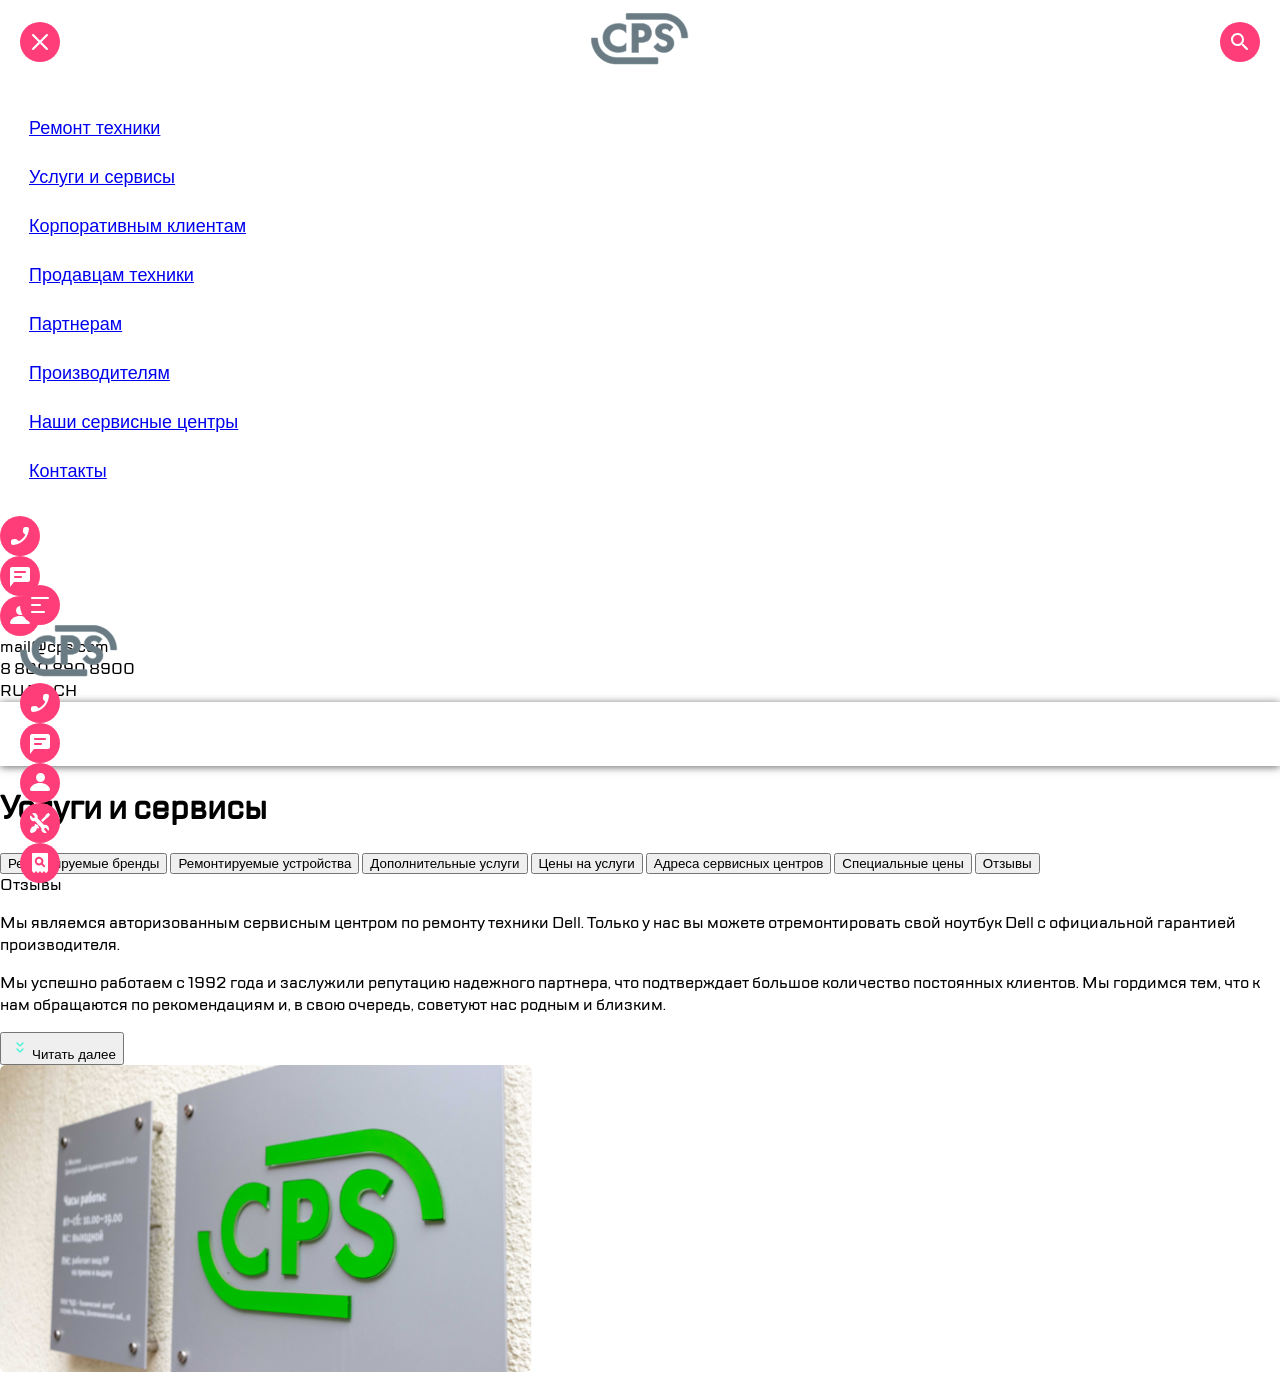
==== intex.html @ 0948a7ad "feat: new portfolio" ====
<!DOCTYPE html>
<html lang="ru">
<head>
    <meta charset="UTF-8">
    <meta name="viewport" content="width=device-width, initial-scale=1.0">
    <title>CPS</title>
    <link rel="stylesheet" href="style.css">
</head>
<body>
    <div class="menu-header">
        <button class="burger" id="menuClose">
            <img src="assets/burger.svg" alt="Menu Toggle Close"></button>
    
            <div class="logo">
                <a href="#">
                    <img src="assets/Group.svg" alt="CPS Logo"> 
                </a>
            </div>
    
            <button class="icon">
                <img src="assets/search.svg" alt="Search Icon">
            </button>
    </div>

    <!-- Navigation -->
    <nav class="menu_nav">
        <button class="menu_nav_item">
            <a href="#"> Ремонт техники</a>
        </button>

        <button class="menu_nav_item">
            <a href="#" class="active">Услуги и сервисы</a>
        </button>

        <button class="menu_nav_item">
            <a href="#">Корпоративным клиентам</a>
        </button>

        <button class="menu_nav_item">
            <a href="#">Продавцам техники</a>
        </button>

        <button class="menu_nav_item">
            <a href="#">Партнерам</a>
        </button>

        <button class="menu_nav_item">
            <a href="#">Производителям</a>
        </button>

        <button class="menu_nav_item">
            <a href="#">Наши сервисные центры</a>
        </button>

        <button class="menu_nav_item">
            <a href="#">Контакты</a>
        </button>
    </nav>

    <div class="menu_footer">
        <div class="menu-footer_icons">
            <button class="icon">
                <img src="assets/chat copy.svg" alt="Phone Icon">
            </button>
            <button class="icon">
                <img src="assets/chat.svg" alt="Chat Icon">
            </button>
            <button class="icon">
                <img src="assets/profile.svg" alt="Profile Icon">
            </button>


            <div class="menu_footer_email">mail@cps.com</div>
            <div class="menu_footer_phone">8 800 890 8900</div>
            <div class="menu_footer_lang">
                <span>RU</span>
                <span class="lang_active">EN</span>
                <span>CH</span>
            </div>
        </div>
    </div>


    <!--Header-->
    <header>
        <div class="header_left">
            <button class="burger" id="mainMenu">
                <img src="assets/burger 1.svg" alt="Menu Toggle Open"></button>
        <!-- Logo -->
        <div class="logo">
            <a href="#">
                <img src="assets/Group.svg" alt="CPS Logo"> 
            </a>
        </div>


        <!-- Tablet only -->
        <div class="header_right">
            <button class="icon">
                <img src="assets/chat copy.svg" alt="Phone Icon">
            </button>
            <button class="icon">
                <img src="assets/chat.svg" alt="Chat Icon">
            </button>
            <button class="icon">
                <img src="assets/profile.svg" alt="Profile Icon">
            </button>
        </div>

            <!--Button repair/check-->
            <button type="button" class="icon">
                <img src="assets/repair.svg" alt="Repair Icon">
            </button>
            <button type="button" class="icon">
                <img src="assets/checkstatus.svg" alt="Check Status Icon">
            </button>
        </div>
    </header>


    <!-- Main -->
    <main>
        <h1 class="page_title">Услуги и сервисы</h1>


        <div class="tabs-wrapper">
            <div class="tabs" role="tablist">
                <button class="tab active" role="tab">Ремонтируемые бренды</button>
                <button class="tab" role="tab">Ремонтируемые устройства</button>
                <button class="tab" role="tab">Дополнительные услуги</button>
                <button class="tab" role="tab">Цены на услуги</button>
                <button class="tab" role="tab">Адреса сервисных центров</button>
                <button class="tab" role="tab">Специальные цены</button>
                <button class="tab" role="tab">Отзывы</button>
            </div>
        </div>

        <div class="content_section">
            <span>Отзывы</span>
            <div class="content_text">
                <p>Мы являемся авторизованным сервисным центром по ремонту техники Dell. Только у нас вы можете отремонтировать свой ноутбук Dell с официальной гарантией производителя.</p>
                <p>Мы успешно работаем с 1992 года и заслужили репутацию надежного партнера, что подтверждает большое количество постоянных клиентов. Мы гордимся тем, что к нам обращаются по рекомендациям и, в свою очередь, советуют нас родным и близким.</p>
                <button class="expand">
                    <img src="assets/expand (далее).svg" alt="Expand Icon">Читать далее
                </button>
            </div>
            <img src="assets/_MG_3223.svg" alt="image">
        </div>
    </main>


</body>
</html>
---- style.css ----
@font-face {
    font-family: TTLakes;
    src: url('./TTLakes/TTLakes-Medium.woff') format('woff');
}

body {
    font-family: TTLakes, sans-serif;
    margin: 0;
    padding: 0;
}

body.menu-open {
    overflow: hidden;
}

.icon {
    width: 40px;
    height: 40px;
    border: 0;
    outline: none;
    background: none;
    padding: 0;
    display: flex;
    align-items: center;
    justify-content: center;
    text-decoration: none;
}
.burger {
    width: 40px;
    height: 40px;
    background: none;
    cursor: pointer;
    border: none;
    padding: 0;
    display: flex;
    align-items: center;
    justify-content: center;
    transition: transform 0.3s ease;
    flex-shrink: 0;
}
.burger:hover {
    transform: scale(1.08);
}

.menu-header {
    display: flex;
    align-items: center;
    justify-content: space-between;
    padding: 10px 20px;
    min-height: 64px;
}
.menu_nav { 
    flex: 1; 
    padding: 20px 0; 
}
.menu_nav_item {
    display: block;
    width: 100%;
    padding: 14px 24px;
    background: none;
    border: none;
    text-align: left;
    border-left: 5px solid transparent;
    cursor: pointer;
    font-size: 18px;
    font-weight: 500;
}

.menu_nav_item:hover {
    border-left: 5px solid #41F6D7;
}

header {
    display: flex;
    align-items: center;
    justify-content: space-between;
    padding: 0 20px;
    background: white;
    height: 64px;
    position: sticky;
    top: 0;
    z-index: 100;
    border-bottom: 1px solid var(--border);
    box-shadow: 0 1px 8px rgba(0, 0, 0, 0.6);
}


@media(min-width: 1200px) {
    .page-cps .nav-list {
        display: flex;
    }
    .page-cps .nav-btn {
        display: block;
    }
    .page-cps .nav-footer {
        display: flex;
    }
    .page-cps .menu-toggle {
        display: none;
    }
}
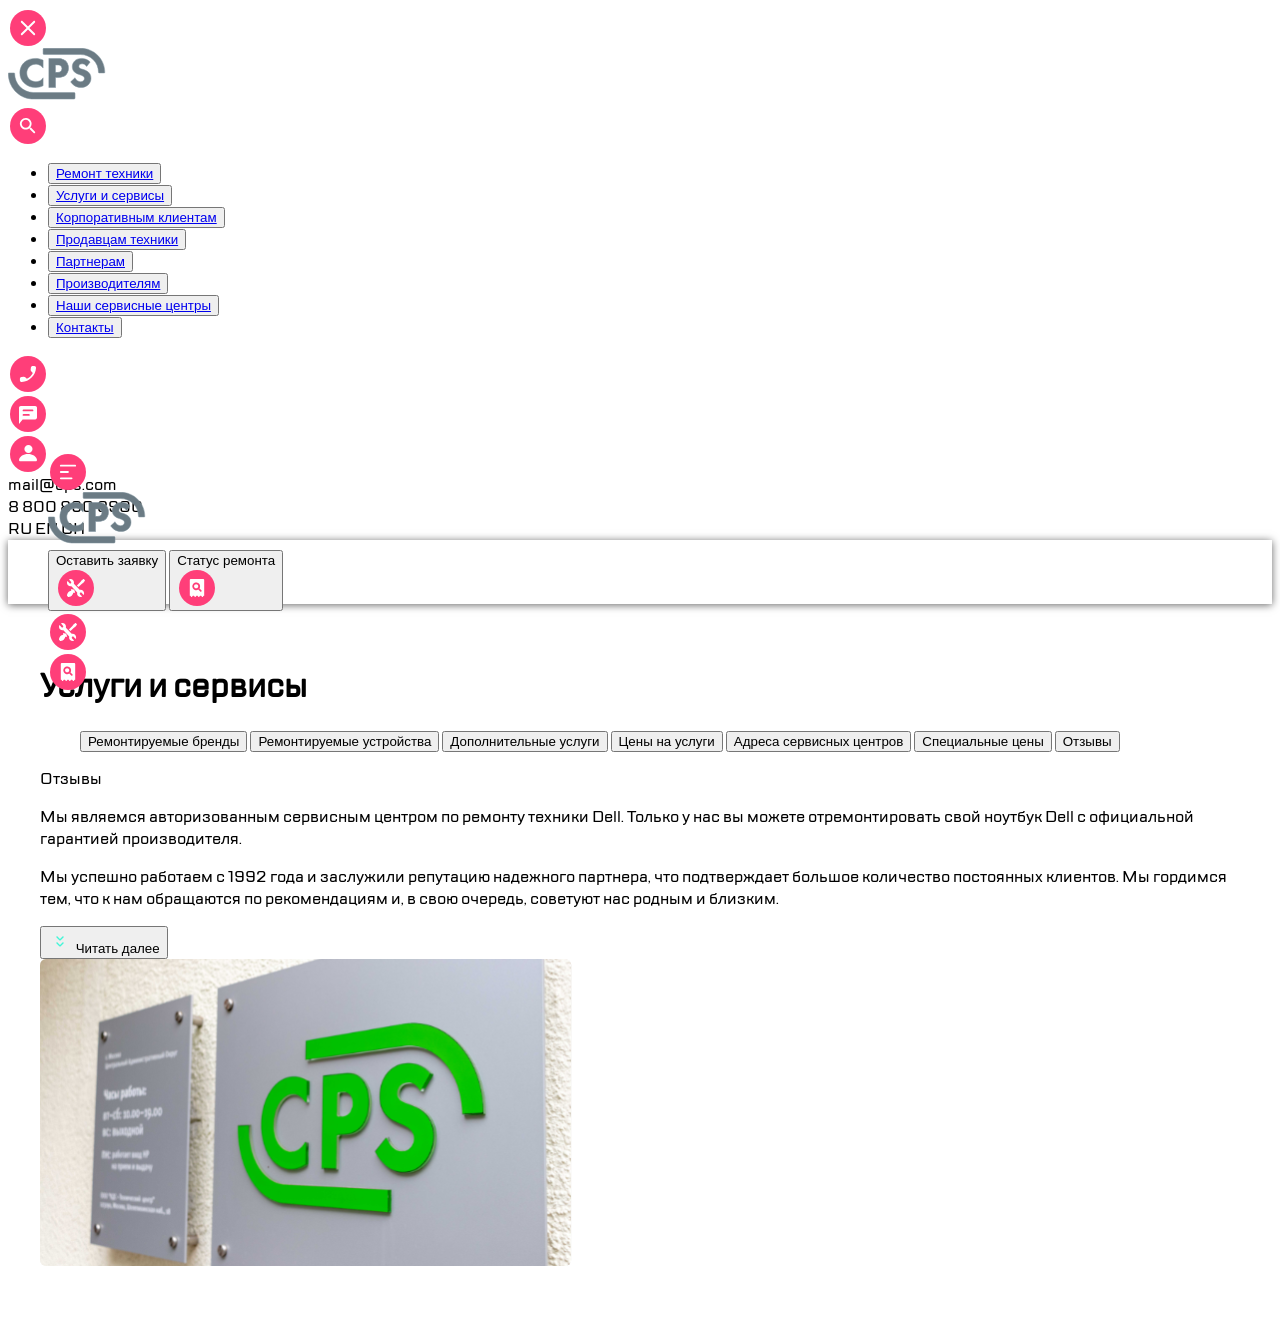
==== commit 01f6108e: "text" ====
--- a/intex.html
+++ b/intex.html
@@ -7,145 +7,178 @@
     <link rel="stylesheet" href="style.css">
 </head>
 <body>
-    <div class="menu-header">
-        <button class="burger" id="menuClose">
-            <img src="assets/burger.svg" alt="Menu Toggle Close"></button>
+    <div class="overlay" id="overlay"></div>
+
+    <aside class="nav-menu" id="navMenu">
+
+        <div class="nav-menu_header">
+            <button class="icon" id="navMenuClose">
+                <img src="assets/burger.svg" alt="Menu Close">
+            </button>
+                <div class="nav-menu_logo">
+                    <a href="#"><img src="assets/Group.svg" alt="CPS Logo"></a>
+                </div>
+        
+            <button class="icon" aria-label="Поиск">
+                <img src="assets/search.svg" alt="Search Icon">
+            </button>
+        </div>
     
-            <div class="logo">
-                <a href="#">
-                    <img src="assets/Group.svg" alt="CPS Logo"> 
-                </a>
+    
+        <!-- Navigation -->
+        <nav class="nav-menu__nav" aria-label="Главное меню">
+            <ul class="nav-menu_list">
+                <li><button class="nav-menu_item">
+                    <a href="#"> Ремонт техники</a>
+                </button></li>
+        
+                <li><button class="nav-menu_item">
+                    <a href="#" class="active">Услуги и сервисы</a>
+                </button></li>
+        
+                <li><button class="nav-menu_item">
+                    <a href="#">Корпоративным клиентам</a>
+                </button></li>
+        
+                <li><button class="nav-menu_item">
+                    <a href="#">Продавцам техники</a>
+                </button></li>
+        
+                <li><button class="nav-menu_item">
+                    <a href="#">Партнерам</a>
+                </button></li>
+        
+                <li><button class="nav-menu_item">
+                    <a href="#">Производителям</a>
+                </button></li>
+        
+                <li><button class="nav-menu_item">
+                    <a href="#">Наши сервисные центры</a>
+                </button></li>
+        
+                <li><button class="nav-menu_item">
+                    <a href="#">Контакты</a>
+                </button></li>
+            </ul>
+        </nav>
+    
+    
+        <div class="nav-menu_footer">
+            <div class="nav-menu_footer-icons">
+                <button class="icon">
+                    <img src="assets/chat copy.svg" alt="Phone Icon">
+                </button>
+                <button class="icon">
+                    <img src="assets/chat.svg" alt="Chat Icon">
+                </button>
+                <button class="icon">
+                    <img src="assets/profile.svg" alt="Profile Icon">
+                </button>
             </div>
     
-            <button class="icon">
-                <img src="assets/search.svg" alt="Search Icon">
-            </button>
-    </div>
-
-    <!-- Navigation -->
-    <nav class="menu_nav">
-        <button class="menu_nav_item">
-            <a href="#"> Ремонт техники</a>
-        </button>
-
-        <button class="menu_nav_item">
-            <a href="#" class="active">Услуги и сервисы</a>
-        </button>
-
-        <button class="menu_nav_item">
-            <a href="#">Корпоративным клиентам</a>
-        </button>
-
-        <button class="menu_nav_item">
-            <a href="#">Продавцам техники</a>
-        </button>
-
-        <button class="menu_nav_item">
-            <a href="#">Партнерам</a>
-        </button>
-
-        <button class="menu_nav_item">
-            <a href="#">Производителям</a>
-        </button>
-
-        <button class="menu_nav_item">
-            <a href="#">Наши сервисные центры</a>
-        </button>
-
-        <button class="menu_nav_item">
-            <a href="#">Контакты</a>
-        </button>
-    </nav>
-
-    <div class="menu_footer">
-        <div class="menu-footer_icons">
-            <button class="icon">
-                <img src="assets/chat copy.svg" alt="Phone Icon">
-            </button>
-            <button class="icon">
-                <img src="assets/chat.svg" alt="Chat Icon">
-            </button>
-            <button class="icon">
-                <img src="assets/profile.svg" alt="Profile Icon">
-            </button>
-
-
-            <div class="menu_footer_email">mail@cps.com</div>
-            <div class="menu_footer_phone">8 800 890 8900</div>
-            <div class="menu_footer_lang">
-                <span>RU</span>
-                <span class="lang_active">EN</span>
-                <span>CH</span>
+    
+            <div class="nav-menu__contacts">
+                <div class="nav-menu_footer_email">mail@cps.com</div>
+                <div class="nav-menu_footer_phone">8 800 890 8900</div>
             </div>
+                <div class="nav-menu_footer_lang">
+                    <span class="nav-lang_active nav-menu__lang-item--active">RU</span>
+                    <span class="nav-lang_active">EN</span>
+                    <span class="nav-lang_active">CH</span>
+                </div>
         </div>
-    </div>
-
+    </aside>
 
     <!--Header-->
-    <header>
-        <div class="header_left">
-            <button class="burger" id="mainMenu">
-                <img src="assets/burger 1.svg" alt="Menu Toggle Open"></button>
-        <!-- Logo -->
-        <div class="logo">
-            <a href="#">
-                <img src="assets/Group.svg" alt="CPS Logo"> 
-            </a>
+    <header class="site-header">
+        <div class="site-header_inner">
+
+            <div class="site-header_left">
+                <button class="icon" id="mainMenu" aria-label="Открыть меню" aria-expanded="false" aria-controls="navMenu">
+                    <img src="assets/burger 1.svg" alt="Menu Open">
+                </button>
+
+                <!-- Logo -->
+                <div class="site-header__logo">
+                    <a href="#"><img src="assets/Group.svg" alt="CPS Logo"></a>
+                </div>
         </div>
+    
+            <nav class="site-header_actions">
+                <button class="action_icon" type="button">
+                    Оставить заявку
+                    <span class="icon icon-sm">
+                        <img class="icon" src="assets/repair.svg" alt="Repair Icon">
+                    </span>
+                </button>
+                <button class="action_icon" type="button">
+                    Статус ремонта
+                    <span class="icon icon-sm">
+                        <img class="icon" src="assets/checkstatus.svg" alt="Check Status Icon">
+                    </span>
+                </button>
+            </nav>
+    
+    
+            <!-- Tablet only -->
+            <div class="site-header_right">
+                <button class="icon tablet_only">
+                    <img src="assets/chat copy.svg" alt="Phone Icon">
+                </button>
+                <button class="icon tablet_only">
+                    <img src="assets/chat.svg" alt="Chat Icon">
+                </button>
+                <button class="icon tablet_only">
+                    <img src="assets/profile.svg" alt="Profile Icon">
+                </button>
+                <div class="site-header__divider tablet-only"></div>
+    
+                <!--Button repair/check-->
+                <button class="icon">
+                    <img src="assets/repair.svg" alt="Repair Icon">
+                </button>
+                <button class="icon">
+                    <img src="assets/checkstatus.svg" alt="Check Status Icon">
+                </button>
+            </div>
 
-
-        <!-- Tablet only -->
-        <div class="header_right">
-            <button class="icon">
-                <img src="assets/chat copy.svg" alt="Phone Icon">
-            </button>
-            <button class="icon">
-                <img src="assets/chat.svg" alt="Chat Icon">
-            </button>
-            <button class="icon">
-                <img src="assets/profile.svg" alt="Profile Icon">
-            </button>
-        </div>
-
-            <!--Button repair/check-->
-            <button type="button" class="icon">
-                <img src="assets/repair.svg" alt="Repair Icon">
-            </button>
-            <button type="button" class="icon">
-                <img src="assets/checkstatus.svg" alt="Check Status Icon">
-            </button>
         </div>
     </header>
 
 
     <!-- Main -->
-    <main>
-        <h1 class="page_title">Услуги и сервисы</h1>
+    <main class="services-page">
+        <h1 class="services-page_title">Услуги и сервисы</h1>
 
-
-        <div class="tabs-wrapper">
-            <div class="tabs" role="tablist">
-                <button class="tab active" role="tab">Ремонтируемые бренды</button>
-                <button class="tab" role="tab">Ремонтируемые устройства</button>
-                <button class="tab" role="tab">Дополнительные услуги</button>
-                <button class="tab" role="tab">Цены на услуги</button>
-                <button class="tab" role="tab">Адреса сервисных центров</button>
-                <button class="tab" role="tab">Специальные цены</button>
-                <button class="tab" role="tab">Отзывы</button>
-            </div>
+        <div class="tabs" role="navigation" aria-label="Разделы">
+            <ul class="tabs__list">
+                <button class="tab_item tabs_item-active" role="tab">Ремонтируемые бренды</button>
+                <button class="tab_item" role="tab">Ремонтируемые устройства</button>
+                <button class="tab_item" role="tab">Дополнительные услуги</button>
+                <button class="tab_item" role="tab">Цены на услуги</button>
+                <button class="tab_item" role="tab">Адреса сервисных центров</button>
+                <button class="tab_item" role="tab">Специальные цены</button>
+                <button class="tab_item" role="tab">Отзывы</button>
+            </ul>
         </div>
 
-        <div class="content_section">
-            <span>Отзывы</span>
-            <div class="content_text">
-                <p>Мы являемся авторизованным сервисным центром по ремонту техники Dell. Только у нас вы можете отремонтировать свой ноутбук Dell с официальной гарантией производителя.</p>
-                <p>Мы успешно работаем с 1992 года и заслужили репутацию надежного партнера, что подтверждает большое количество постоянных клиентов. Мы гордимся тем, что к нам обращаются по рекомендациям и, в свою очередь, советуют нас родным и близким.</p>
-                <button class="expand">
-                    <img src="assets/expand (далее).svg" alt="Expand Icon">Читать далее
-                </button>
+        <section class="service-content">
+            <div class="service-content_body">
+                <span>Отзывы</span>
+                <div class="content_text">
+                    <p class="service-content__text">Мы являемся авторизованным сервисным центром по ремонту техники Dell. Только у нас вы можете отремонтировать свой ноутбук Dell с официальной гарантией производителя.</p>
+                    <p class="service-content__text">Мы успешно работаем с 1992 года и заслужили репутацию надежного партнера, что подтверждает большое количество постоянных клиентов. Мы гордимся тем, что к нам обращаются по рекомендациям и, в свою очередь, советуют нас родным и близким.</p>
+
+                    <button class="expand">
+                        <img src="assets/expand (далее).svg" alt="Expand Icon">
+                        Читать далее
+                    </button>
+                </div>
+
+                <img class="service-content__image" src="assets/_MG_3223.svg" alt="image">
             </div>
-            <img src="assets/_MG_3223.svg" alt="image">
-        </div>
+        </section>
+
     </main>
 
 
--- a/style.css
+++ b/style.css
@@ -5,11 +5,10 @@
 
 body {
     font-family: TTLakes, sans-serif;
-    margin: 0;
-    padding: 0;
+    color: black;
 }
 
-body.menu-open {
+body.menu_open {
     overflow: hidden;
 }
 
@@ -23,9 +22,28 @@
     display: flex;
     align-items: center;
     justify-content: center;
-    text-decoration: none;
 }
-.burger {
+
+.overlay {
+    position: fixed;
+    transition: opacity 0.3s ease;
+}
+.menu_overlay.open {
+    opacity: 1;
+    pointer-events: all;
+}
+
+.menu_header {
+    display: flex;
+    align-items: center;
+    justify-content: space-between;
+    padding: 10px 20px;
+    border-bottom: 1px solid var(--border);
+    min-height: 64px;
+}
+
+
+.bare {
     width: 40px;
     height: 40px;
     background: none;
@@ -38,21 +56,15 @@
     transition: transform 0.3s ease;
     flex-shrink: 0;
 }
-.burger:hover {
+.bare:hover {
     transform: scale(1.08);
 }
 
-.menu-header {
-    display: flex;
-    align-items: center;
-    justify-content: space-between;
-    padding: 10px 20px;
-    min-height: 64px;
-}
 .menu_nav { 
     flex: 1; 
     padding: 20px 0; 
 }
+
 .menu_nav_item {
     display: block;
     width: 100%;
@@ -64,11 +76,47 @@
     cursor: pointer;
     font-size: 18px;
     font-weight: 500;
+    align-items: left;
 }
 
 .menu_nav_item:hover {
     border-left: 5px solid #41F6D7;
 }
+
+.menu_footer {
+    padding: 24px;
+    border-top: 1px solid var(--border);
+}
+.menu-footer_icons {
+    display: flex;
+    gap: 10px;
+    margin-bottom: 16px;
+}
+.menu_footer_email {
+    font-size: 14px;
+    color: var(--gray);
+    margin-bottom: 4px;
+}
+.menu_footer_phone {
+    font-size: 22px;
+    font-weight: 800;
+    margin-bottom: 16px;
+}
+.menu_footer_lang {
+    display: flex;
+    gap: 16px;
+    font-size: 13px;
+}
+.menu_footer_lang span {
+    cursor: pointer;
+    color: black;
+    transition: color 0.3s ease;
+}
+.menu_footer_lang span.lang_active {
+    color: gray;
+}
+
+
 
 header {
     display: flex;
@@ -83,19 +131,56 @@
     border-bottom: 1px solid var(--border);
     box-shadow: 0 1px 8px rgba(0, 0, 0, 0.6);
 }
+.header_left {
+    display: flex;
+    align-items: center;
+    gap: 20px;
+}
+.header_right {
+    display: flex;
+    align-items: center;
+    gap: 15px;
+}
+.icon img{
+    display: block;
+    height: 36px;
+}
+.tablet_only {
+    display: none;
+}
 
 
-@media(min-width: 1200px) {
-    .page-cps .nav-list {
-        display: flex;
-    }
-    .page-cps .nav-btn {
-        display: block;
-    }
-    .page-cps .nav-footer {
-        display: flex;
-    }
-    .page-cps .menu-toggle {
-        display: none;
-    }
-} +.nav_actions {
+    display: none;
+    gap: 20px;
+    align-items: center;
+}
+.nav_action_icon {
+    display: flex;
+    align-items: center;
+    gap: 8px;
+    font-size: 14px;
+    font-weight: 600;
+    border: none;
+    background: none;
+    font-family: TTLakes, sans-serif;
+}
+
+
+@media(min-width:768px){
+    header{padding:0 32px;}
+    main{padding:40px 32px;}
+    .tablet_only{display:flex;}
+    .content_section{grid-template-columns:1fr 1fr;gap:40px;align-items:center;}
+    .content_text p{font-size:16px;}
+    .cps_sign{aspect-ratio:16/10;}
+}
+
+@media(min-width:1120px){
+    header{padding:0 40px;}
+    .nav_actions{display:flex;}
+    #mainMenuBtn{display:none;}
+    .tablet_only{display:none;}
+    .content_section{gap:60px;}
+    .cps_sign{aspect-ratio:16/9;}
+}
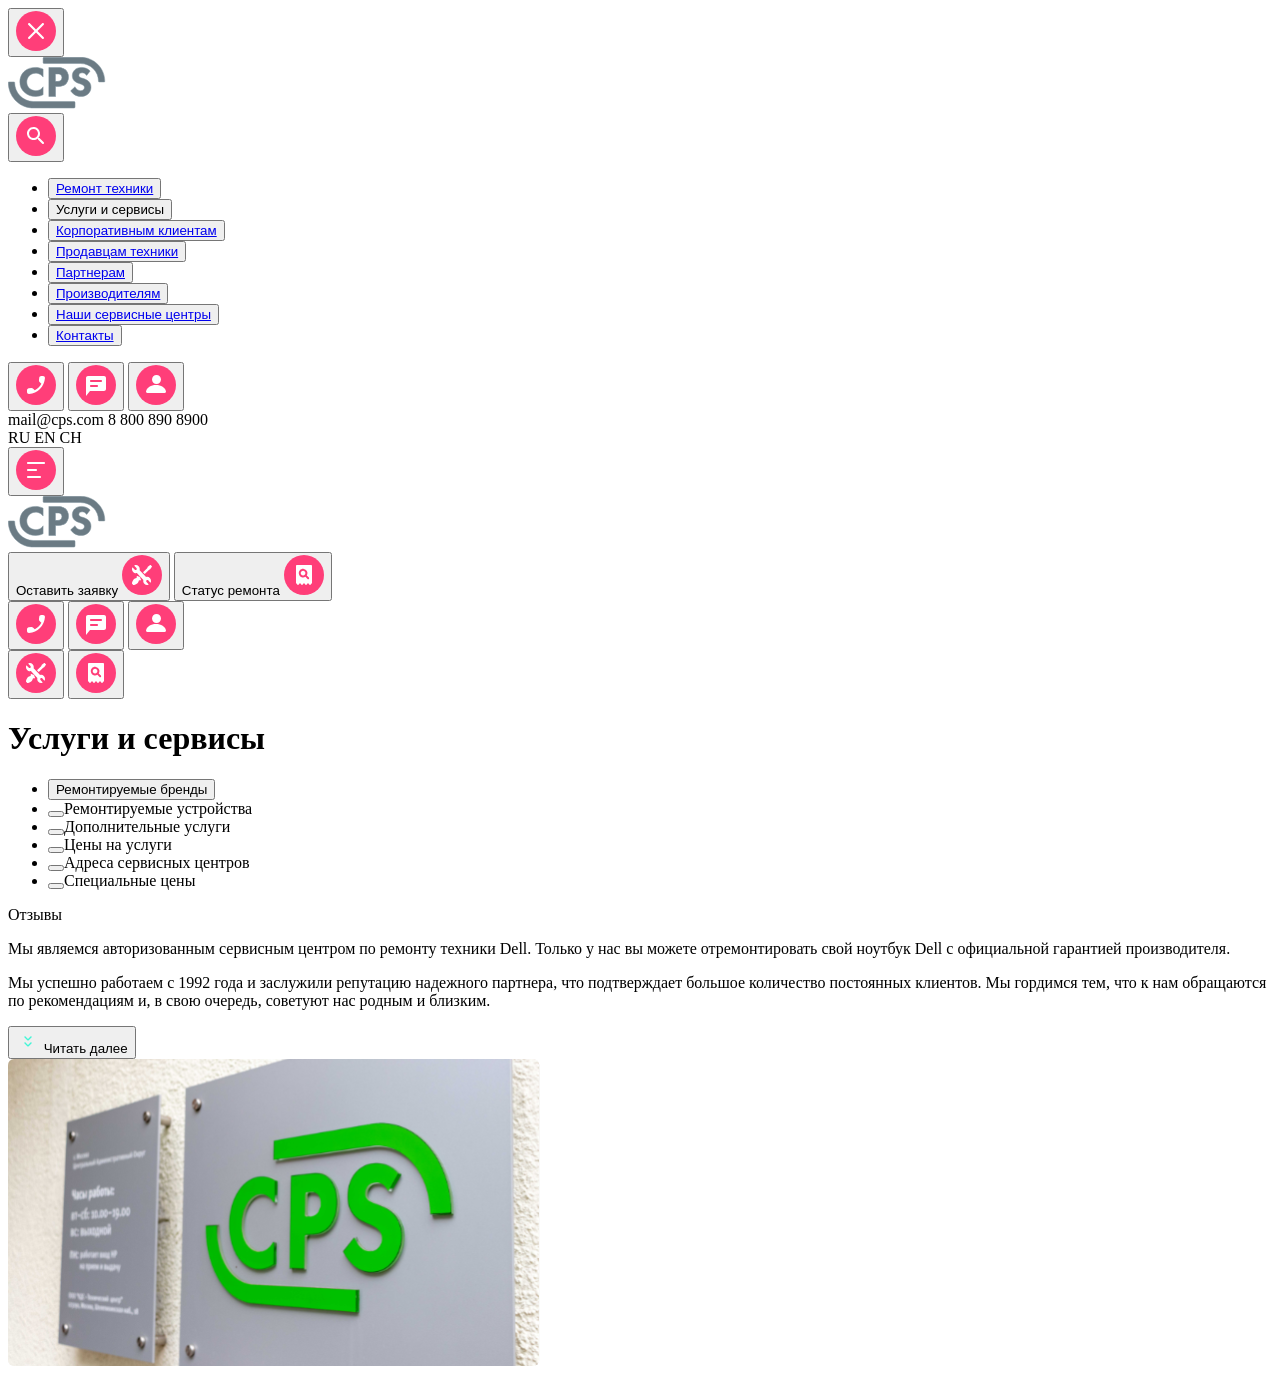
==== commit 6f787e33: "снова" ====
--- a/intex.html
+++ b/intex.html
@@ -4,141 +4,106 @@
     <meta charset="UTF-8">
     <meta name="viewport" content="width=device-width, initial-scale=1.0">
     <title>CPS</title>
-    <link rel="stylesheet" href="style.css">
 </head>
 <body>
     <div class="overlay" id="overlay"></div>
 
     <aside class="nav-menu" id="navMenu">
-
         <div class="nav-menu_header">
             <button class="icon" id="navMenuClose">
-                <img src="assets/burger.svg" alt="Menu Close">
+                <img src="assets/burger.svg" alt="Закрыть">
             </button>
-                <div class="nav-menu_logo">
-                    <a href="#"><img src="assets/Group.svg" alt="CPS Logo"></a>
-                </div>
-        
-            <button class="icon" aria-label="Поиск">
-                <img src="assets/search.svg" alt="Search Icon">
+            <div class="nav-menu_logo">
+                <a href="#"><img src="assets/Group.svg" alt="logo CSP"></a>
+            </div>
+            <button class="icon">
+                <img src="assets/search.svg" alt="Поиск">
             </button>
         </div>
-    
-    
-        <!-- Navigation -->
-        <nav class="nav-menu__nav" aria-label="Главное меню">
+
+        <nav class="nav-menu_nav">
             <ul class="nav-menu_list">
-                <li><button class="nav-menu_item">
-                    <a href="#"> Ремонт техники</a>
-                </button></li>
-        
-                <li><button class="nav-menu_item">
-                    <a href="#" class="active">Услуги и сервисы</a>
-                </button></li>
-        
-                <li><button class="nav-menu_item">
-                    <a href="#">Корпоративным клиентам</a>
-                </button></li>
-        
-                <li><button class="nav-menu_item">
-                    <a href="#">Продавцам техники</a>
-                </button></li>
-        
-                <li><button class="nav-menu_item">
-                    <a href="#">Партнерам</a>
-                </button></li>
-        
-                <li><button class="nav-menu_item">
-                    <a href="#">Производителям</a>
-                </button></li>
-        
-                <li><button class="nav-menu_item">
-                    <a href="#">Наши сервисные центры</a>
-                </button></li>
-        
-                <li><button class="nav-menu_item">
-                    <a href="#">Контакты</a>
-                </button></li>
+                <li><button class="nav-menu_item"><a href="#">Ремонт техники</a></button></li>
+                <li><button class="nav-menu_item nav-menu__item--active">Услуги и сервисы</button></li>
+                <li><button class="nav-menu_item"><a href="#">Корпоративным клиентам</a></button></li>
+                <li><button class="nav-menu_item"><a href="#">Продавцам техники</a></button></li>
+                <li><button class="nav-menu_item"><a href="#">Партнерам</a></button></li>
+                <li><button class="nav-menu_item"><a href="#">Производителям</a></button></li>
+                <li><button class="nav-menu_item"><a href="#">Наши сервисные центры</a></button></li>
+                <li><button class="nav-menu_item"><a href="#">Контакты</a></button></li>
             </ul>
         </nav>
-    
-    
+
         <div class="nav-menu_footer">
             <div class="nav-menu_footer-icons">
                 <button class="icon">
-                    <img src="assets/chat copy.svg" alt="Phone Icon">
+                    <img src="assets/chat copy.svg" alt="Телефон">
                 </button>
                 <button class="icon">
-                    <img src="assets/chat.svg" alt="Chat Icon">
+                    <img src="assets/chat.svg" alt="Чат">
                 </button>
                 <button class="icon">
-                    <img src="assets/profile.svg" alt="Profile Icon">
+                    <img src="assets/profile.svg" alt="Профиль">
                 </button>
             </div>
-    
-    
-            <div class="nav-menu__contacts">
-                <div class="nav-menu_footer_email">mail@cps.com</div>
-                <div class="nav-menu_footer_phone">8 800 890 8900</div>
+
+            <div class="nav-menu_contacts">
+                <span class="nav-menu_email">mail@cps.com</span>
+                <span class="nav-menu_phone">8 800 890 8900</span>
             </div>
-                <div class="nav-menu_footer_lang">
-                    <span class="nav-lang_active nav-menu__lang-item--active">RU</span>
-                    <span class="nav-lang_active">EN</span>
-                    <span class="nav-lang_active">CH</span>
-                </div>
+            <div class="nav-menu_lang">
+                <span class="nav-menu_lang nav-menu__lang--active">RU</span>
+                <span class="nav-menu_lang">EN</span>
+                <span class="nav-menu_lang">CH</span>
+            </div>
         </div>
     </aside>
 
-    <!--Header-->
+
     <header class="site-header">
         <div class="site-header_inner">
 
             <div class="site-header_left">
-                <button class="icon" id="mainMenu" aria-label="Открыть меню" aria-expanded="false" aria-controls="navMenu">
-                    <img src="assets/burger 1.svg" alt="Menu Open">
+                <button class="icon" id="mainMenuOpen">
+                    <img src="assets/burger 1.svg" alt="Меню">
                 </button>
+                <div class="site-header_logo">
+                    <a href="#"><img src="assets/Group.svg" alt="CPS logo"></a>
+                </div>
+            </div>
 
-                <!-- Logo -->
-                <div class="site-header__logo">
-                    <a href="#"><img src="assets/Group.svg" alt="CPS Logo"></a>
-                </div>
-        </div>
-    
-            <nav class="site-header_actions">
-                <button class="action_icon" type="button">
+            <nav class="site-heade_actions">
+                <button class="actions">
                     Оставить заявку
-                    <span class="icon icon-sm">
-                        <img class="icon" src="assets/repair.svg" alt="Repair Icon">
+                    <span class="icon">
+                        <img src="assets/repair.svg" alt="Заявка">
                     </span>
                 </button>
-                <button class="action_icon" type="button">
+                <button class="actions">
                     Статус ремонта
-                    <span class="icon icon-sm">
-                        <img class="icon" src="assets/checkstatus.svg" alt="Check Status Icon">
+                    <span class="icon">
+                        <img src="assets/checkstatus.svg" alt="Статус">
                     </span>
                 </button>
             </nav>
-    
-    
-            <!-- Tablet only -->
+
             <div class="site-header_right">
-                <button class="icon tablet_only">
-                    <img src="assets/chat copy.svg" alt="Phone Icon">
+                <button class="icon tablet-only">
+                    <img src="assets/chat copy.svg" alt="Телефон">
                 </button>
-                <button class="icon tablet_only">
-                    <img src="assets/chat.svg" alt="Chat Icon">
+                <button class="icon tablet-only">
+                    <img src="assets/chat.svg" alt="Чат">
                 </button>
-                <button class="icon tablet_only">
-                    <img src="assets/profile.svg" alt="Profile Icon">
+                <button class="icon tablet-only">
+                    <img src="assets/profile.svg" alt="Профиль">
                 </button>
+
                 <div class="site-header__divider tablet-only"></div>
-    
-                <!--Button repair/check-->
                 <button class="icon">
-                    <img src="assets/repair.svg" alt="Repair Icon">
+                    <img src="assets/repair.svg" alt="Заявка">
                 </button>
                 <button class="icon">
-                    <img src="assets/checkstatus.svg" alt="Check Status Icon">
+                    <img src="assets/checkstatus.svg" alt="Статус">
                 </button>
             </div>
 
@@ -146,41 +111,41 @@
     </header>
 
 
-    <!-- Main -->
     <main class="services-page">
+
         <h1 class="services-page_title">Услуги и сервисы</h1>
 
-        <div class="tabs" role="navigation" aria-label="Разделы">
-            <ul class="tabs__list">
-                <button class="tab_item tabs_item-active" role="tab">Ремонтируемые бренды</button>
-                <button class="tab_item" role="tab">Ремонтируемые устройства</button>
-                <button class="tab_item" role="tab">Дополнительные услуги</button>
-                <button class="tab_item" role="tab">Цены на услуги</button>
-                <button class="tab_item" role="tab">Адреса сервисных центров</button>
-                <button class="tab_item" role="tab">Специальные цены</button>
-                <button class="tab_item" role="tab">Отзывы</button>
-            </ul>
-        </div>
+        <ul>
+            <li><button class="taps_item tabs__item--active">Ремонтируемые бренды</button></li>
+            <li><button class="taps_item"></button>Ремонтируемые устройства</li>
+            <li><button class="taps_item"></button>Дополнительные услуги</li>
+            <li><button class="taps_item"></button>Цены на услуги</li>
+            <li><button class="taps_item"></button>Адреса сервисных центров</li>
+            <li><button class="taps_item"></button>Специальные цены</li>
+        </ul>
 
         <section class="service-content">
             <div class="service-content_body">
-                <span>Отзывы</span>
-                <div class="content_text">
-                    <p class="service-content__text">Мы являемся авторизованным сервисным центром по ремонту техники Dell. Только у нас вы можете отремонтировать свой ноутбук Dell с официальной гарантией производителя.</p>
-                    <p class="service-content__text">Мы успешно работаем с 1992 года и заслужили репутацию надежного партнера, что подтверждает большое количество постоянных клиентов. Мы гордимся тем, что к нам обращаются по рекомендациям и, в свою очередь, советуют нас родным и близким.</p>
+                <span class="service-content_">Отзывы</span>
+                <p class="service-content_text">
+                    Мы являемся авторизованным сервисным центром по ремонту техники Dell. Только у нас вы можете отремонтировать свой ноутбук Dell с официальной гарантией производителя.
+                </p>
+                <p class="service-content_text">
+                    Мы успешно работаем с 1992 года и заслужили репутацию надежного партнера, что подтверждает большое количество постоянных клиентов. Мы гордимся тем, что к нам обращаются по рекомендациям и, в свою очередь, советуют нас родным и близким.
+                </p>
 
-                    <button class="expand">
-                        <img src="assets/expand (далее).svg" alt="Expand Icon">
-                        Читать далее
-                    </button>
+                <button class="expand">
+                    <img src="assets/expand (далее).svg">
+                    Читать далее
+                </button>
+                <div class="service-content__images service-content__image-board--right">
+                    <img src="assets/_MG_3223.svg">
                 </div>
 
-                <img class="service-content__image" src="assets/_MG_3223.svg" alt="image">
             </div>
         </section>
-
+        
     </main>
-
 
 </body>
 </html>
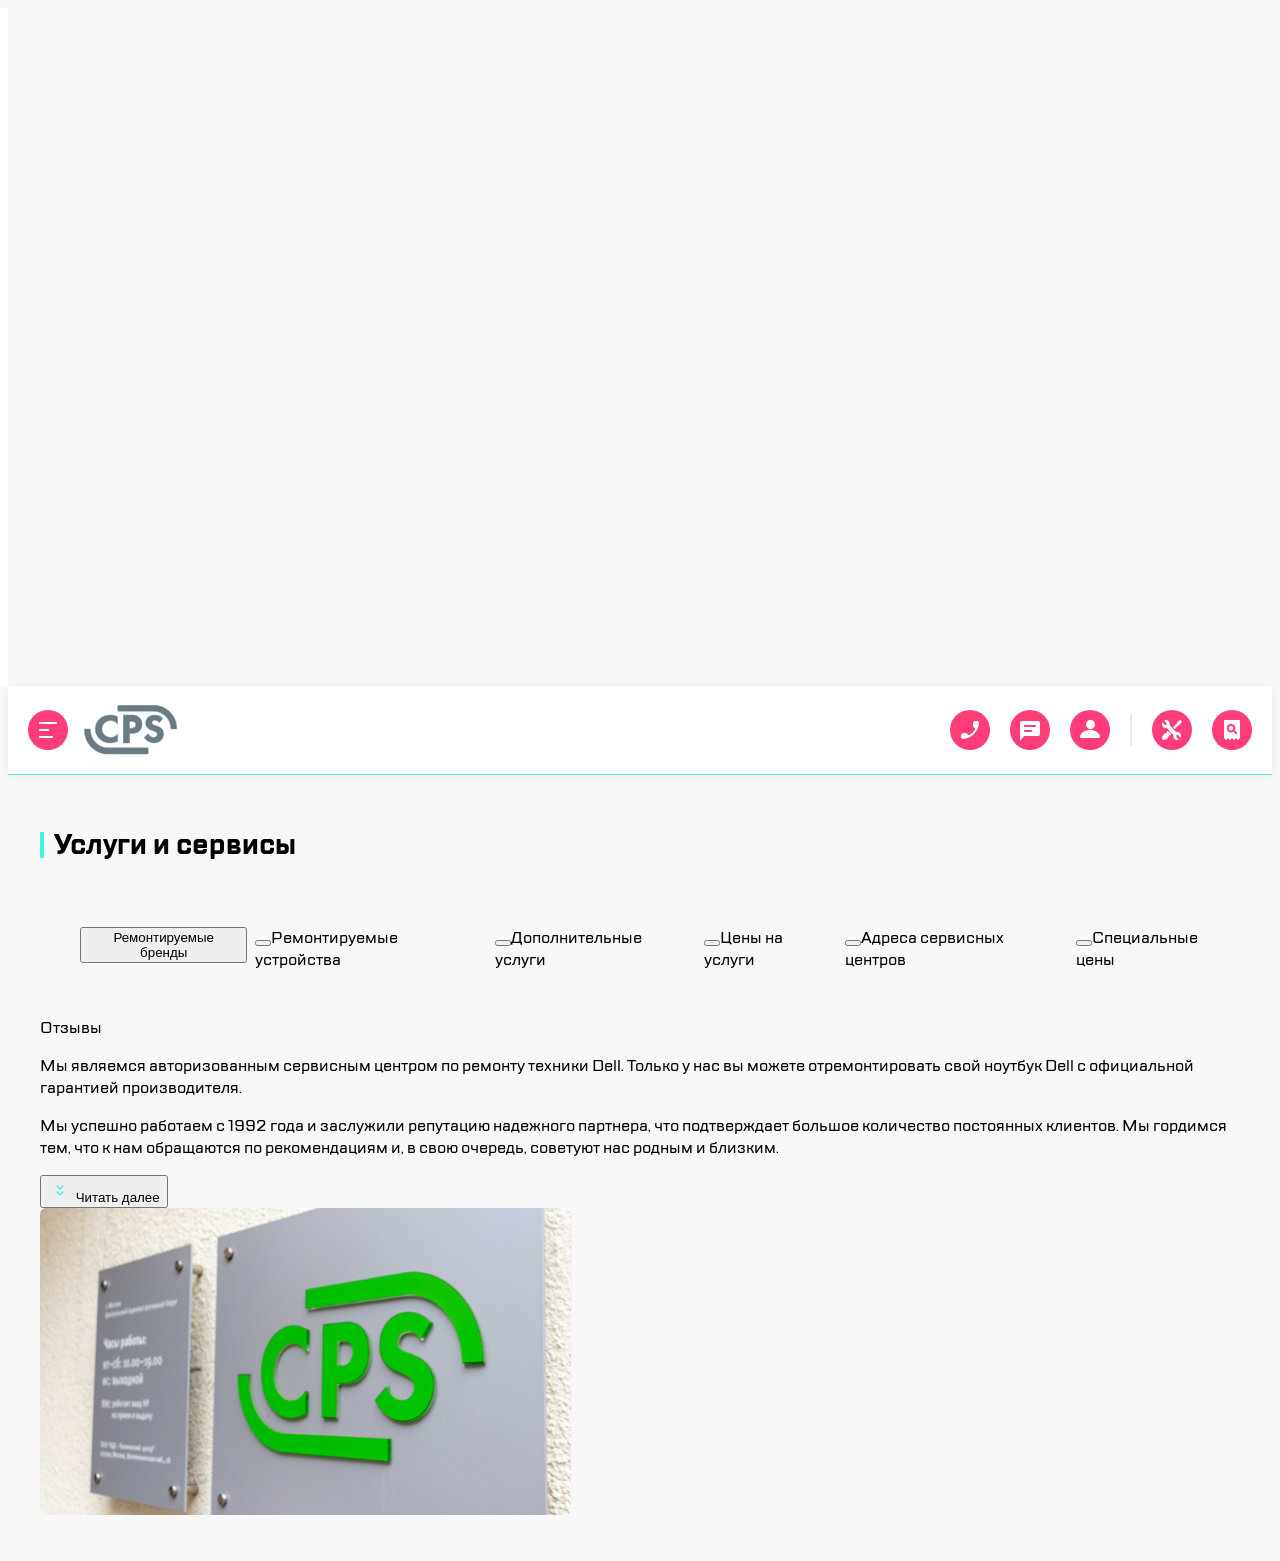
==== commit fc3930c5: "feat: добавлена навигация и настроены шрифты" ====
--- a/intex.html
+++ b/intex.html
@@ -3,17 +3,18 @@
 <head>
     <meta charset="UTF-8">
     <meta name="viewport" content="width=device-width, initial-scale=1.0">
+    <link rel="stylesheet" href="style.css">
     <title>CPS</title>
 </head>
 <body>
     <div class="overlay" id="overlay"></div>
 
     <aside class="nav-menu" id="navMenu">
-        <div class="nav-menu_header">
+        <div class="nav-menu__header">
             <button class="icon" id="navMenuClose">
                 <img src="assets/burger.svg" alt="Закрыть">
             </button>
-            <div class="nav-menu_logo">
+            <div class="nav-menu__logo">
                 <a href="#"><img src="assets/Group.svg" alt="logo CSP"></a>
             </div>
             <button class="icon">
@@ -21,21 +22,21 @@
             </button>
         </div>
 
-        <nav class="nav-menu_nav">
-            <ul class="nav-menu_list">
-                <li><button class="nav-menu_item"><a href="#">Ремонт техники</a></button></li>
-                <li><button class="nav-menu_item nav-menu__item--active">Услуги и сервисы</button></li>
-                <li><button class="nav-menu_item"><a href="#">Корпоративным клиентам</a></button></li>
-                <li><button class="nav-menu_item"><a href="#">Продавцам техники</a></button></li>
-                <li><button class="nav-menu_item"><a href="#">Партнерам</a></button></li>
-                <li><button class="nav-menu_item"><a href="#">Производителям</a></button></li>
-                <li><button class="nav-menu_item"><a href="#">Наши сервисные центры</a></button></li>
-                <li><button class="nav-menu_item"><a href="#">Контакты</a></button></li>
+        <nav class="nav-menu__nav">
+            <ul class="nav-menu__list">
+                <li><a href="#" class="nav-menu__item ">Ремонт техники</a></li>
+                <li><a href="#" class="nav-menu__item nav-menu__item--active"> Услуги и сервисы</a></li>
+                <li><a href="#" class="nav-menu__item">Корпоративным клиентам</a></li>
+                <li><a href="#" class="nav-menu__item">Продавцам техники</a></li>
+                <li><a href="#" class="nav-menu__item">Партнерам</a></li>
+                <li><a href="#" class="nav-menu__item">Производителям</a></li>
+                <li><a href="#" class="nav-menu__item">Наши сервисные центры</a></li>
+                <li><a href="#" class="nav-menu__item">Контакты</a></li>
             </ul>
         </nav>
 
         <div class="nav-menu_footer">
-            <div class="nav-menu_footer-icons">
+            <div class="nav-menu__footer-icons">
                 <button class="icon">
                     <img src="assets/chat copy.svg" alt="Телефон">
                 </button>
@@ -47,32 +48,32 @@
                 </button>
             </div>
 
-            <div class="nav-menu_contacts">
-                <span class="nav-menu_email">mail@cps.com</span>
-                <span class="nav-menu_phone">8 800 890 8900</span>
+            <div class="nav-menu__contacts">
+                <span class="nav-menu__email">mail@cps.com</span>
+                <span class="nav-menu__phone">8 800 890 8900</span>
             </div>
             <div class="nav-menu_lang">
-                <span class="nav-menu_lang nav-menu__lang--active">RU</span>
-                <span class="nav-menu_lang">EN</span>
-                <span class="nav-menu_lang">CH</span>
+                <span class="nav-menu__lang nav-menu__lang-item--active">RU</span>
+                <span class="nav-menu__lang">EN</span>
+                <span class="nav-menu__lang">CH</span>
             </div>
         </div>
     </aside>
 
 
     <header class="site-header">
-        <div class="site-header_inner">
+        <div class="site-header__inner">
 
-            <div class="site-header_left">
+            <div class="site-header__left">
                 <button class="icon" id="mainMenuOpen">
                     <img src="assets/burger 1.svg" alt="Меню">
                 </button>
-                <div class="site-header_logo">
+                <div class="site-header__logo">
                     <a href="#"><img src="assets/Group.svg" alt="CPS logo"></a>
                 </div>
             </div>
 
-            <nav class="site-heade_actions">
+            <nav class="site-header__actions">
                 <button class="actions">
                     Оставить заявку
                     <span class="icon">
@@ -87,7 +88,7 @@
                 </button>
             </nav>
 
-            <div class="site-header_right">
+            <div class="site-header__right">
                 <button class="icon tablet-only">
                     <img src="assets/chat copy.svg" alt="Телефон">
                 </button>
@@ -113,15 +114,15 @@
 
     <main class="services-page">
 
-        <h1 class="services-page_title">Услуги и сервисы</h1>
+        <h1 class="services-page__title">Услуги и сервисы</h1>
 
-        <ul>
-            <li><button class="taps_item tabs__item--active">Ремонтируемые бренды</button></li>
-            <li><button class="taps_item"></button>Ремонтируемые устройства</li>
-            <li><button class="taps_item"></button>Дополнительные услуги</li>
-            <li><button class="taps_item"></button>Цены на услуги</li>
-            <li><button class="taps_item"></button>Адреса сервисных центров</li>
-            <li><button class="taps_item"></button>Специальные цены</li>
+        <ul class="tabs__list">
+            <li><button class="taps__item tabs__item--active">Ремонтируемые бренды</button></li>
+            <li><button class="taps__item"></button>Ремонтируемые устройства</li>
+            <li><button class="taps__item"></button>Дополнительные услуги</li>
+            <li><button class="taps__item"></button>Цены на услуги</li>
+            <li><button class="taps__item"></button>Адреса сервисных центров</li>
+            <li><button class="taps__item"></button>Специальные цены</li>
         </ul>
 
         <section class="service-content">
--- a/style.css
+++ b/style.css
@@ -0,0 +1,302 @@
+@font-face {
+    font-family: 'TTLakes';
+    src: url('TTLakes/TTLakes-Medium.woff') format('woff');
+    font-weight: 500;
+    font-style: normal;
+}
+@font-face {
+    font-family: 'TTLakes';
+    src: url('TTLakes/TTLakes-Bold.woff') format('woff');
+    font-weight: 700;
+    font-style: normal;
+}
+
+body {
+    font-family: TTLakes, sans-serif ;
+    background: #F8F8F8;
+    color: black;
+}
+
+.icon {
+    width: 40px;
+    height: 40px;
+    border: none;
+    background: none;
+    outline: none;
+    padding: 0;
+    align-items: center;
+    justify-content: center;
+    display: flex;
+    transition: transform 0.2s ease;
+}
+.icon:hover {
+    transform: scale(1.08);
+}
+
+.nav-menu {
+    background: white;
+    display: grid;
+    grid-template-rows: auto 1fr auto;
+    top: 0;
+    left: 0;
+    width: min(320px);
+    height: 678px;
+    box-shadow: inset;
+    transform: translateX(-100%);
+    transition: transform 0.35s cubic-bezier(0.4,0,0.2,1);
+    
+}
+.nav-menu--open {
+    transform: translateX(0);
+}
+.nav-menu__header {
+    display: grid;
+    grid-template-columns: 40px 1fr 40px;
+    align-items: center;
+    gap: 12px;
+    padding: 10px 8px;
+    line-height: 24px;
+}
+
+.nav-menu__logo {
+    display: flex;
+    justify-content: center;
+}
+.nav-menu__logo img {
+    height: 40px;
+    display: block;
+}
+
+
+.nav-menu__list {
+    display: flex;
+    list-style: none;
+    flex-direction: column;
+}
+.nav-menu__item {
+    background: none;
+    border: none;
+    display: block;
+    color: #1B1C21;
+    padding: 13px 10px;
+    font-size: 16px;
+    font-family: 'TTLakes', sans-serif;
+    font-weight: 500;
+    line-height: 24px;
+    letter-spacing: -0.2px;
+    text-decoration: none;
+    cursor: pointer;
+    border-left: 4px solid transparent;
+    text-align: left;
+    opacity: 0;
+    transform: translateX(-14px);
+    transition: 
+        transform 0s,
+        color #7E7E82,
+        border-color 0.2s ease;
+}
+.nav-menu__item a {
+    color: inherit;
+    text-decoration: none;
+}
+.nav-menu__item:hover {
+    color: #7E7E82;
+    border-left-color: #41F6D7;
+}
+.nav-menu__item--active {
+    border-left-color: #41F6D7;
+    color: #7E7E82;
+    font-weight: 500;
+}
+.nav-menu__item--label {
+    border-left: 4px solid;
+    font-size: 16px;
+    font-weight: 500;
+    pointer-events: none;
+    padding: 13px 24px;
+    opacity: 0;
+    transform: translateX(-14px);
+}
+.nav-menu--open .nav-menu__item,
+.nav-menu--open .nav-menu__item--label {
+    opacity: 1;
+    transform: translateX(0);
+    transition:
+        color 0.2s ease,
+        border-color 0.2s ease,
+        opacity 0.28s ease,
+        transform 0.28s ease;
+}
+.nav-menu--open .nav-menu__list li:nth-child(1) .nav-menu__item,
+.nav-menu--open .nav-menu__list li:nth-child(1) .nav-menu__item--label { 
+    transition-delay: 0.04s; 
+}
+.nav-menu--open .nav-menu__list li:nth-child(2) .nav-menu__item { 
+    transition-delay: 0.08s; 
+}
+.nav-menu--open .nav-menu__list li:nth-child(3) .nav-menu__item { 
+    transition-delay: 0.12s; 
+}
+.nav-menu--open .nav-menu__list li:nth-child(4) .nav-menu__item { 
+    transition-delay: 0.16s; 
+}
+.nav-menu--open .nav-menu__list li:nth-child(5) .nav-menu__item { 
+    transition-delay: 0.20s; 
+}
+.nav-menu--open .nav-menu__list li:nth-child(6) .nav-menu__item { 
+    transition-delay: 0.24s; 
+}
+.nav-menu--open .nav-menu__list li:nth-child(7) .nav-menu__item { 
+    transition-delay: 0.28s; 
+}
+.nav-menu--open .nav-menu__list li:nth-child(8) .nav-menu__item { 
+    transition-delay: 0.32s; 
+}
+
+.nav-menu__footer {
+    padding: 24px;
+    display: flex;
+    flex-direction: column;
+    gap: 12px;
+    border-top: 1px solid;
+}
+.nav-menu__footer-icons {
+    display: flex;
+    gap: 15px;
+    padding: 10px;
+}
+.nav-menu__contacts {
+    display: flex;
+    flex-direction: column;
+    gap: 6px;
+}
+.nav-menu__email {
+    font-size: 16px;
+    font-weight: 500;
+    color: #1B1C21;
+    left: 16px;
+}
+.nav-menu__phone {
+    font-size: 24px;
+    font-weight: 700;
+    color: #1B1C21;
+    letter-spacing: -0.6px;
+    left: 16px;
+}
+.nav-menu__lang {
+    font-size: 16px;
+    font-weight: 500;
+    padding: 3px;
+    color: #1B1C21;
+}
+.nav-menu__lang-item--active {
+    color: #7E7E82;
+}
+.nav-menu__lang-item {
+    cursor: pointer;
+    font-weight: 500;
+    transition: color 0.2s ease;
+}
+.nav-menu__lang-item:hover {
+    color: #7E7E82;
+}
+
+.site-header {
+    position: sticky;
+    top: 0;
+    z-index: 100;
+    background-color: white;
+    border-bottom: 1px solid #41F6D7;
+    box-shadow: 0 1px 8px rgba(0,0,0,0.06);
+}
+.site-header__inner {
+    display: grid;
+    grid-template-columns: auto auto;
+    justify-content: space-between;
+    align-items: center;
+    padding: 0 20px;
+    height: 88px;
+}
+.site-header__left {
+    display: flex;
+    align-items: center;
+    gap: 16px;
+}
+.site-header__logo img {
+    height: 50px;
+    display: block;
+}
+.site-header__actions {
+    display: none;
+    align-items: center;
+    justify-content: center;
+    gap: 24px;
+}
+.site-header__right {
+    display: flex;
+    align-items: center;
+    gap: 20px;
+}
+.site-header__divider {
+    width: 2px;
+    height: 32px;
+    background: #EAEAEA;
+}
+
+.actions {
+    display: flex;
+    align-items: center;
+    background: none;
+    border: none;
+    font-family: 'TTLakes', sans-serif;
+    font-size: 16px;
+    font-weight: 500;
+    color: #1B1C21;
+    white-space: nowrap;
+    transition: color 0.2 ease;
+}
+.actions:hover {
+    color: #7E7E82;
+}
+
+.services-page {
+    max-width: 1200px;
+    margin: 0 auto;
+    padding: 32px 20px;
+    display: flex;
+    flex-direction: column;
+    gap: 28px;
+}
+.services-page__title {
+    font-size: 28px;
+    font-weight: 700;
+    padding-left: 14px;
+    position: relative;
+    animation: fadeUp 0.5s ease both;
+}
+.services-page__title::before {
+    content: '';
+    position: absolute;
+    left: 0;
+    top: 6px;
+    bottom: 6px;
+    width: 4px;
+    background: #41F6D7;
+}
+.tabs {
+    animation: fadeUp 0.5s 0.1s ease both;
+}
+.tabs__list {
+    display: flex;
+    gap: 8px;
+    padding-bottom: 2px;
+    list-style: none;
+    overflow-x: auto;
+    scrollbar-width: none;
+}
+.tabs__list::-webkit-scrollbar {
+    display: none;
+}
+.tabs__item {
+    
+}
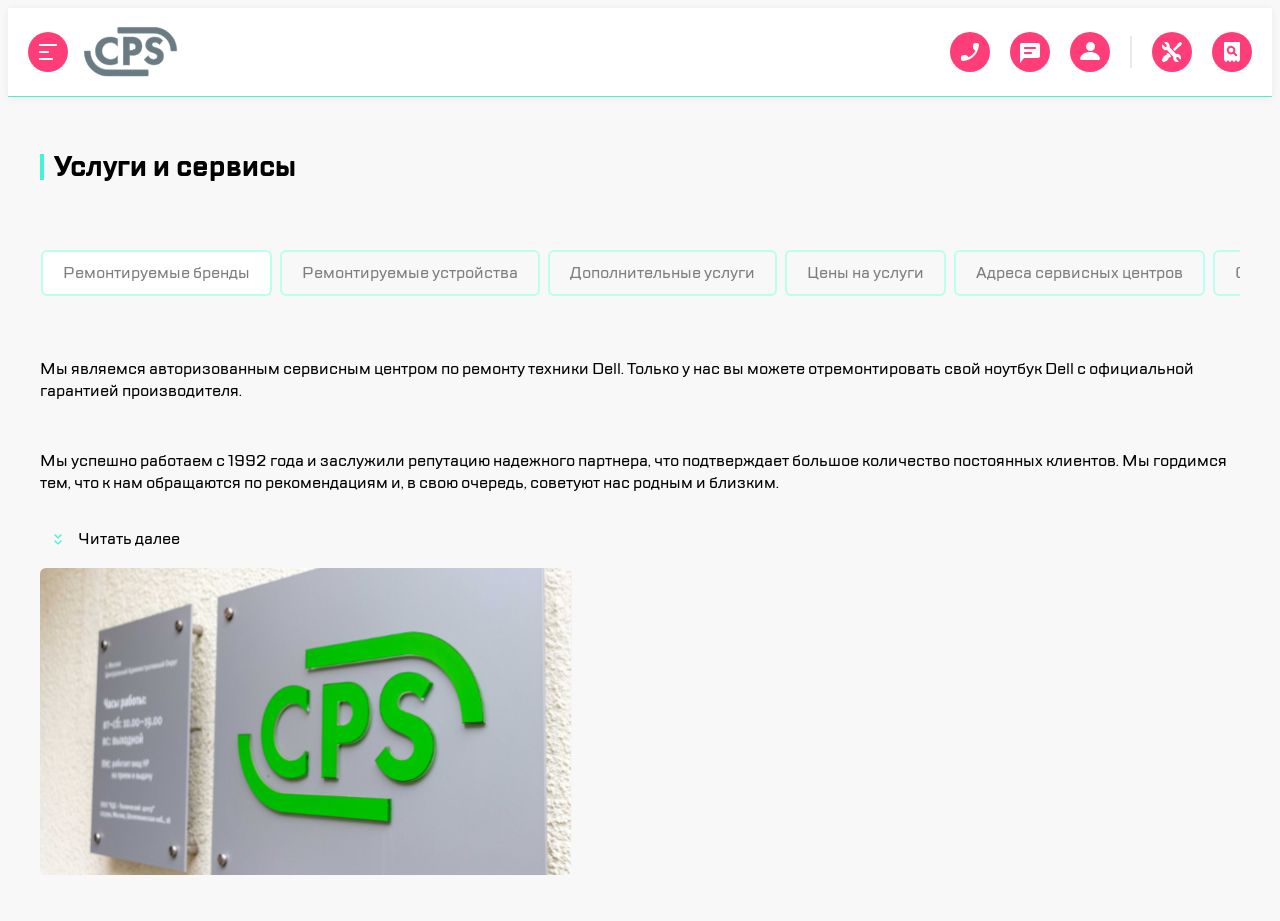
==== commit 3b1315cf: "frat: navigator and text" ====
--- a/intex.html
+++ b/intex.html
@@ -35,7 +35,7 @@
             </ul>
         </nav>
 
-        <div class="nav-menu_footer">
+        <div class="nav-menu__footer">
             <div class="nav-menu__footer-icons">
                 <button class="icon">
                     <img src="assets/chat copy.svg" alt="Телефон">
@@ -118,20 +118,19 @@
 
         <ul class="tabs__list">
             <li><button class="taps__item tabs__item--active">Ремонтируемые бренды</button></li>
-            <li><button class="taps__item"></button>Ремонтируемые устройства</li>
-            <li><button class="taps__item"></button>Дополнительные услуги</li>
-            <li><button class="taps__item"></button>Цены на услуги</li>
-            <li><button class="taps__item"></button>Адреса сервисных центров</li>
-            <li><button class="taps__item"></button>Специальные цены</li>
+            <li><button class="taps__item">Ремонтируемые устройства</button></li>
+            <li><button class="taps__item">Дополнительные услуги</button></li>
+            <li><button class="taps__item">Цены на услуги</button></li>
+            <li><button class="taps__item">Адреса сервисных центров</button></li>
+            <li><button class="taps__item">Отзывы</button></li>
         </ul>
 
         <section class="service-content">
-            <div class="service-content_body">
-                <span class="service-content_">Отзывы</span>
-                <p class="service-content_text">
+            <div class="service-content__body">
+                <p class="service-content__text">
                     Мы являемся авторизованным сервисным центром по ремонту техники Dell. Только у нас вы можете отремонтировать свой ноутбук Dell с официальной гарантией производителя.
                 </p>
-                <p class="service-content_text">
+                <p class="service-content__text">
                     Мы успешно работаем с 1992 года и заслужили репутацию надежного партнера, что подтверждает большое количество постоянных клиентов. Мы гордимся тем, что к нам обращаются по рекомендациям и, в свою очередь, советуют нас родным и близким.
                 </p>
 
@@ -148,5 +147,19 @@
         
     </main>
 
+    <script>
+    const navMenu = document.getElementById('navMenu');
+    const openBtn = document.getElementById('mainMenuOpen');
+    const closeBtn = document.getElementById('navMenuClose');
+
+    openBtn.addEventListener('click', () => {
+        navMenu.classList.add('nav-menu--open');
+    });
+
+    closeBtn.addEventListener('click', () => {
+        navMenu.classList.remove('nav-menu--open');
+    });
+</script>
+
 </body>
 </html>
--- a/style.css
+++ b/style.css
@@ -39,12 +39,13 @@
     grid-template-rows: auto 1fr auto;
     top: 0;
     left: 0;
-    width: min(320px);
-    height: 678px;
+    width: 320px;
+    height: 100vh;
     box-shadow: inset;
+    position: fixed;
     transform: translateX(-100%);
-    transition: transform 0.35s cubic-bezier(0.4,0,0.2,1);
-    
+    transition: transform 0.35s ease;
+    z-index: 1000;
 }
 .nav-menu--open {
     transform: translateX(0);
@@ -54,7 +55,7 @@
     grid-template-columns: 40px 1fr 40px;
     align-items: center;
     gap: 12px;
-    padding: 10px 8px;
+    padding: 32px 10px;
     line-height: 24px;
 }
 
@@ -127,31 +128,7 @@
         opacity 0.28s ease,
         transform 0.28s ease;
 }
-.nav-menu--open .nav-menu__list li:nth-child(1) .nav-menu__item,
-.nav-menu--open .nav-menu__list li:nth-child(1) .nav-menu__item--label { 
-    transition-delay: 0.04s; 
-}
-.nav-menu--open .nav-menu__list li:nth-child(2) .nav-menu__item { 
-    transition-delay: 0.08s; 
-}
-.nav-menu--open .nav-menu__list li:nth-child(3) .nav-menu__item { 
-    transition-delay: 0.12s; 
-}
-.nav-menu--open .nav-menu__list li:nth-child(4) .nav-menu__item { 
-    transition-delay: 0.16s; 
-}
-.nav-menu--open .nav-menu__list li:nth-child(5) .nav-menu__item { 
-    transition-delay: 0.20s; 
-}
-.nav-menu--open .nav-menu__list li:nth-child(6) .nav-menu__item { 
-    transition-delay: 0.24s; 
-}
-.nav-menu--open .nav-menu__list li:nth-child(7) .nav-menu__item { 
-    transition-delay: 0.28s; 
-}
-.nav-menu--open .nav-menu__list li:nth-child(8) .nav-menu__item { 
-    transition-delay: 0.32s; 
-}
+
 
 .nav-menu__footer {
     padding: 24px;
@@ -289,6 +266,7 @@
 .tabs__list {
     display: flex;
     gap: 8px;
+    padding: 1px;
     padding-bottom: 2px;
     list-style: none;
     overflow-x: auto;
@@ -297,6 +275,69 @@
 .tabs__list::-webkit-scrollbar {
     display: none;
 }
-.tabs__item {
-    
+.taps__item {
+    background: transparent;
+    border: 2px solid #B8FFEC;
+    border-radius: 6px;
+    padding: 10px 20px;
+    color: #7E7E82;
+    font-family: 'TTLakes', sans-serif;
+    font-size: 16px;
+    font-weight: 500;
+    cursor: pointer;
+    flex-shrink: 0;
+    white-space: nowrap;
+    transition: 
+        border-color  0.2s ease,
+        color  0.2s ease
+        background  0.2s ease;
+}
+.tabs__item--active {
+    background: white;
+    color: #7E7E82;
+    border-color: #B8FFEC;
+}
+.tabs__item:hover {
+    border-color: #B8FFEC;
+    color: #7E7E82;
+    background: white;
+}
+
+.service-content {
+    display: grid;
+    grid-template-columns: 1fr;
+    gap: 28px;
+    animation: fadeUp 0.5s 0.2s ease both;
+}
+.service-content__body {
+    display: grid;
+    grid-template-columns: ;
+    gap: 16px;
+}
+.service-content__text_ {
+    font-size: 14px;
+    font-weight: 400;
+    line-height: 20px;
+    color: #1B1C21;
+}
+
+.expand {
+    background: none;
+    border: none;
+    font-size: 16px;
+    font-weight: 500;
+    display: inline-flex;
+    align-items: center;
+    gap: 8px;
+    font-family: 'TTLakes', sans-serif;
+    transition: gap 0.2s ease;
+}
+.expand:hover {
+    gap: 10px;
+}
+
+.service-content__images {
+    width: 100%;
+    display: block;
+    object-fit: cover;
 }
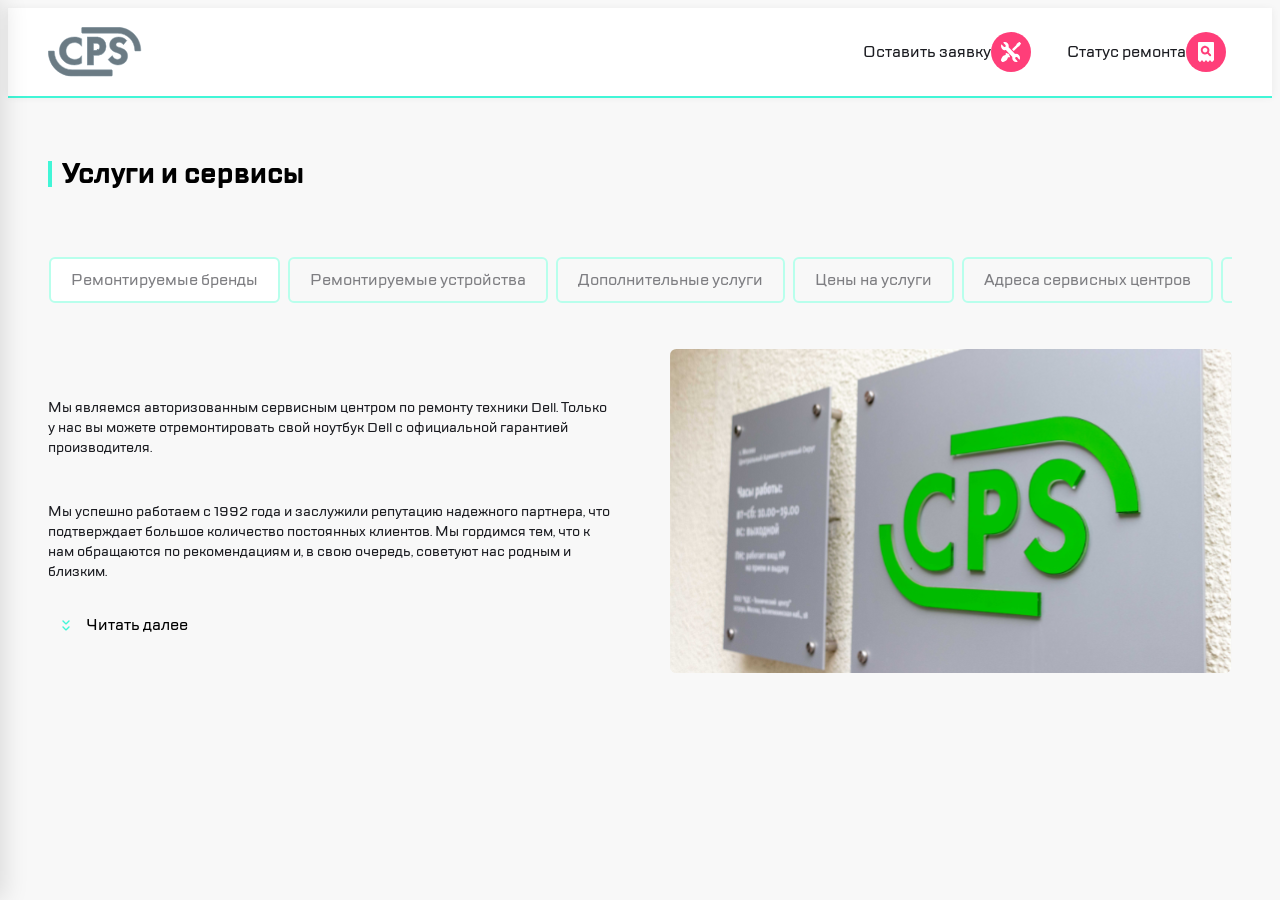
==== commit 3b79839f: "feat: header, image and icon" ====
--- a/intex.html
+++ b/intex.html
@@ -68,10 +68,13 @@
                 <button class="icon" id="mainMenuOpen">
                     <img src="assets/burger 1.svg" alt="Меню">
                 </button>
+                <div class="site-header__divider tablet-only"></div>
                 <div class="site-header__logo">
                     <a href="#"><img src="assets/Group.svg" alt="CPS logo"></a>
                 </div>
             </div>
+
+                <div class="site-header__divider-2 tablet-only"></div>
 
             <nav class="site-header__actions">
                 <button class="actions">
@@ -88,6 +91,7 @@
                 </button>
             </nav>
 
+            
             <div class="site-header__right">
                 <button class="icon tablet-only">
                     <img src="assets/chat copy.svg" alt="Телефон">
@@ -138,11 +142,9 @@
                     <img src="assets/expand (далее).svg">
                     Читать далее
                 </button>
-                <div class="service-content__images service-content__image-board--right">
-                    <img src="assets/_MG_3223.svg">
-                </div>
+            </div>
+                    <img class="service-content__images" src="assets/_MG_3223.svg" alt="CPS Image">
 
-            </div>
         </section>
         
     </main>
--- a/style.css
+++ b/style.css
@@ -15,6 +15,22 @@
     font-family: TTLakes, sans-serif ;
     background: #F8F8F8;
     color: black;
+}
+
+.overlay {
+    position: fixed;
+    inset: 0;
+    background: rgba(0,0,0,0.45);
+    z-index: 1000;
+    opacity: 0;
+    visibility: hidden;
+    pointer-events: none;
+    transition: opacity 0.3s ease, visibility 0.3s ease;
+}
+.overlay--open {
+    opacity: 1;
+    visibility: visible;
+    pointer-events: all;
 }
 
 .icon {
@@ -39,13 +55,15 @@
     grid-template-rows: auto 1fr auto;
     top: 0;
     left: 0;
-    width: 320px;
+    width: min(320px, 100vw);
     height: 100vh;
-    box-shadow: inset;
+    box-shadow: 4px 0 24px rgba(0,0,0,0.12);
     position: fixed;
+    z-index: 1000;
+    overflow-x: hidden;
+    overflow-y: auto;
     transform: translateX(-100%);
     transition: transform 0.35s ease;
-    z-index: 1000;
 }
 .nav-menu--open {
     transform: translateX(0);
@@ -73,6 +91,7 @@
     display: flex;
     list-style: none;
     flex-direction: column;
+    padding: 0;
 }
 .nav-menu__item {
     background: none;
@@ -96,6 +115,7 @@
         color #7E7E82,
         border-color 0.2s ease;
 }
+
 .nav-menu__item a {
     color: inherit;
     text-decoration: none;
@@ -131,7 +151,7 @@
 
 
 .nav-menu__footer {
-    padding: 24px;
+    padding: 20px;
     display: flex;
     flex-direction: column;
     gap: 12px;
@@ -140,7 +160,7 @@
 .nav-menu__footer-icons {
     display: flex;
     gap: 15px;
-    padding: 10px;
+    padding: 1px;
 }
 .nav-menu__contacts {
     display: flex;
@@ -183,12 +203,13 @@
     top: 0;
     z-index: 100;
     background-color: white;
-    border-bottom: 1px solid #41F6D7;
-    box-shadow: 0 1px 8px rgba(0,0,0,0.06);
-}
+    border-bottom: none;
+    box-shadow: 0 2px 0 #41F6D7, 0 1px 8px rgba(0,0,0,0.06);
+}
+
+
 .site-header__inner {
-    display: grid;
-    grid-template-columns: auto auto;
+    display: flex;
     justify-content: space-between;
     align-items: center;
     padding: 0 20px;
@@ -206,7 +227,7 @@
 .site-header__actions {
     display: none;
     align-items: center;
-    justify-content: center;
+    justify-content: flex-end;
     gap: 24px;
 }
 .site-header__right {
@@ -218,6 +239,14 @@
     width: 2px;
     height: 32px;
     background: #EAEAEA;
+    border-radius: 1px;
+}
+
+.site-header__divider-2 {
+    width: 2px;
+    height: 32px;
+    background: #EAEAEA;
+    border-radius: 1px;
 }
 
 .actions {
@@ -230,6 +259,7 @@
     font-weight: 500;
     color: #1B1C21;
     white-space: nowrap;
+    cursor: pointer;
     transition: color 0.2 ease;
 }
 .actions:hover {
@@ -310,11 +340,11 @@
     animation: fadeUp 0.5s 0.2s ease both;
 }
 .service-content__body {
-    display: grid;
-    grid-template-columns: ;
+    display: flex;
+    flex-direction: column;
     gap: 16px;
 }
-.service-content__text_ {
+.service-content__text{
     font-size: 14px;
     font-weight: 400;
     line-height: 20px;
@@ -330,14 +360,77 @@
     align-items: center;
     gap: 8px;
     font-family: 'TTLakes', sans-serif;
+    cursor: pointer;
     transition: gap 0.2s ease;
 }
 .expand:hover {
     gap: 10px;
+}
+.expand img {
+    width: 24px;
+    height: 24px;
 }
 
 .service-content__images {
     width: 100%;
     display: block;
     object-fit: cover;
+}
+
+@media (min-width: 320px) {
+    .tablet-only {
+        display: none;
+    }
+    .site-header__right {
+        padding-left: 20px;
+    }
+    .site-header__divider-2 {
+        display: block;
+    }
+}
+
+@media (min-width: 768px) {
+    .site-header__inner {
+        padding: 0 32px;
+    }
+    .services-page {
+        padding: 40px 32px;
+    }
+    .service-content {
+        grid-template-columns: 1fr 1fr;
+        gap: 40px;
+        align-items: center;
+    }
+    .tablet-only {
+        display: flex;
+    }
+    .site-header__divider-2 {
+        display: none;
+    }
+}
+
+@media (min-width: 1120px) {
+    .service-content {
+        gap: 60px; 
+    }
+    .site-header__inner {
+        grid-template-columns: auto 1fr auto;
+        padding: 0 40px;
+    }
+    .site-header__actions {
+        display: flex;
+    }
+    .services-page {
+        padding: 40px;
+    }
+    .tablet-only {
+        display: none;
+    }
+    #mainMenuOpen { display: none; }
+    .service-content {
+        gap: 60px;
+    }
+    .site-header__right {
+        display: none;
+    }
 }
